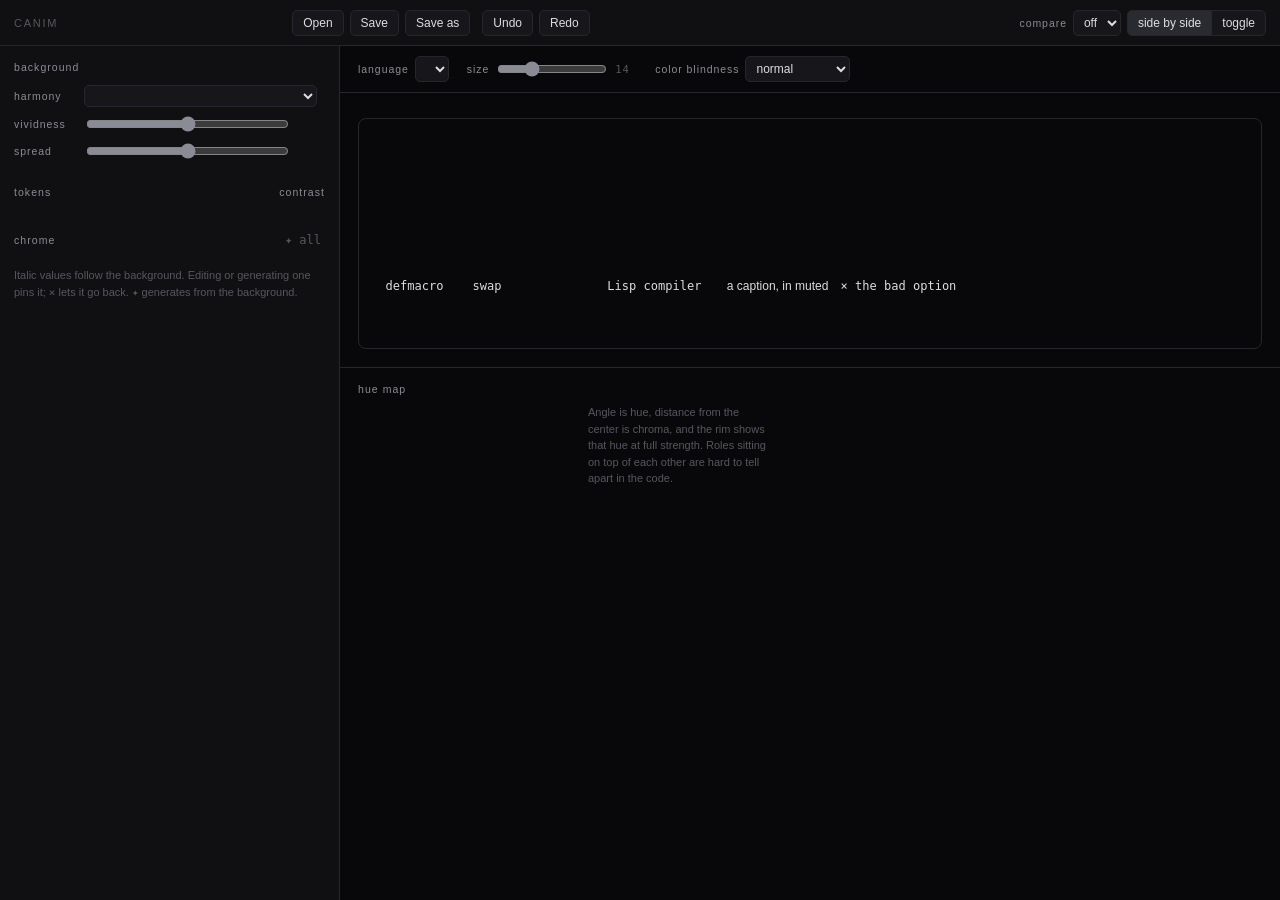
==== canim/theme_editor/app/index.html @ c5aa4ce0 "Make canim its own repository Split out of manim-videos with `git subtree split`, so the eight commi" ====
<!doctype html>
<html lang="en">
<head>
<meta charset="utf-8">
<meta name="viewport" content="width=device-width, initial-scale=1">
<title>canim theme editor</title>
<link rel="stylesheet" href="vendor/katex.min.css">
<link rel="stylesheet" href="app.css">
</head>
<body>

<header class="bar">
  <span class="mark">canim</span>
  <input id="theme-name" class="name" spellcheck="false" aria-label="Theme name">
  <span id="builtin" class="dirty builtin" hidden>built-in</span>
  <span id="dirty" class="dirty" hidden>unsaved</span>

  <div class="group">
    <button data-act="open">Open</button>
    <button data-act="save">Save</button>
    <button data-act="save-as">Save as</button>
  </div>

  <div class="group">
    <button data-act="undo" title="Undo — ⌘Z">Undo</button>
    <button data-act="redo" title="Redo — ⇧⌘Z">Redo</button>
  </div>

  <div class="group push">
    <label class="inline">compare
      <select id="compare-with"><option value="">off</option></select>
    </label>
    <div class="segmented" id="compare-mode" hidden>
      <button data-mode="side" class="on">side by side</button>
      <button data-mode="toggle">toggle</button>
    </div>
  </div>
</header>

<main>
  <aside class="rail">
    <section class="block">
      <h2>background</h2>
      <div id="row-background"></div>
      <div class="knobs">
        <label class="knob">harmony
          <select id="harmony"></select>
        </label>
        <label class="knob">vividness
          <input id="chroma" type="range" min="0.06" max="0.30" step="0.005">
          <output id="chroma-out"></output>
        </label>
        <label class="knob">spread
          <input id="spread" type="range" min="40" max="300" step="5">
          <output id="spread-out"></output>
        </label>
      </div>
    </section>

    <section class="block">
      <div class="block-head">
        <h2>tokens</h2>
        <h2 class="col-head" id="contrast-head">contrast</h2>
      </div>
      <div id="rows-tokens"></div>
    </section>

    <section class="block">
      <div class="block-head">
        <h2>chrome</h2>
        <button class="head-gen" data-gen="chrome"
                title="Generate every chrome color from the background.">✦ all</button>
      </div>
      <div id="rows-chrome"></div>
      <p class="note">Italic values follow the background. Editing or
      generating one pins it; <span class="glyph">×</span> lets it go back.
      <span class="glyph">✦</span> generates from the background.</p>
    </section>
  </aside>

  <div class="work">
    <div class="stage-head">
      <label class="inline">language
        <select id="language"></select>
      </label>
      <label class="inline">size
        <input id="font-size" type="range" min="10" max="24" step="0.5" value="14">
        <output id="font-size-out">14</output>
      </label>
      <label class="inline">color blindness
        <select id="cvd">
          <option value="">normal</option>
          <option value="deuteranopia">deuteranopia</option>
          <option value="protanopia">protanopia</option>
          <option value="tritanopia">tritanopia</option>
        </select>
      </label>
      <span class="hint" id="toggle-hint" hidden>press <kbd>space</kbd> to swap</span>
    </div>

    <div class="stage" id="stage">
      <figure class="pane" id="pane-a">
        <figcaption><span class="pane-name"></span></figcaption>
        <div class="surface">
          <div class="code-wrap">
            <pre class="code" aria-hidden="true"></pre>
            <textarea class="code-input" id="source" spellcheck="false"
                      autocomplete="off" aria-label="Sample code"></textarea>
          </div>
          <div class="chrome-strip">
            <span class="chip">defmacro</span>
            <span class="chip">swap</span>
            <span class="rule"></span>
            <span class="frame">Lisp compiler</span>
            <span class="caption">a caption, in muted</span>
            <span class="danger">× the bad option</span>
          </div>
          <div class="math"></div>
        </div>
      </figure>

      <figure class="pane" id="pane-b" hidden>
        <figcaption><span class="pane-name"></span></figcaption>
        <div class="surface">
          <div class="code-wrap"><pre class="code"></pre></div>
          <div class="chrome-strip">
            <span class="chip">defmacro</span>
            <span class="chip">swap</span>
            <span class="rule"></span>
            <span class="frame">Lisp compiler</span>
            <span class="caption">a caption, in muted</span>
            <span class="danger">× the bad option</span>
          </div>
          <div class="math"></div>
        </div>
      </figure>
    </div>

    <section class="instrument">
      <h2>hue map</h2>
      <div class="instrument-body">
        <svg id="hue-map" viewBox="-134 -134 268 268" role="img"
             aria-label="Palette plotted by hue and chroma"></svg>
        <p class="note">Angle is hue, distance from the center is chroma, and the rim shows that hue at full strength. Roles
        sitting on top of each other are hard to tell apart in the code.</p>
      </div>
    </section>
  </div>
</main>

<dialog id="open-dialog">
  <form method="dialog">
    <h3>Open a theme</h3>
    <ul id="theme-list" class="theme-list"></ul>
    <menu>
      <button value="cancel">Cancel</button>
      <button type="button" id="open-browse" class="primary">Browse files…</button>
    </menu>
  </form>
</dialog>

<dialog id="save-dialog">
  <form method="dialog">
    <h3>Save as</h3>
    <p class="note" id="save-current"></p>
    <menu>
      <button value="cancel">Cancel</button>
      <button type="button" id="save-browse" class="primary">Choose location…</button>
    </menu>
  </form>
</dialog>

<div id="toast" class="toast" hidden></div>

<script src="vendor/katex.min.js"></script>
<script src="app.js"></script>
</body>
</html>
---- canim/theme_editor/app/app.css ----
/* The tool is achromatic on purpose.

   You cannot judge a palette inside a colored interface — any hue in the
   chrome sits next to the swatches and contaminates the comparison. So every
   pixel of this UI is a neutral gray, and the only color on screen is the
   theme being edited. Warnings signal with the ⚠️ glyph, which brings its own
   color, rather than with an accent that would break the rule.

   Data is set in the same monospace canim renders with, so the preview is a
   little closer to the video than a browser default would be. */

:root {
  --ink: #08080a;
  --panel: #101013;
  --raised: #17171b;
  --line: #26262c;
  --line-bright: #383840;
  --text: #dcdce1;
  --dim: #8b8b95;
  --faint: #56565f;

  --mono: Monaco, Menlo, "SF Mono", ui-monospace, monospace;
  --ui: "Helvetica Neue", -apple-system, BlinkMacSystemFont, sans-serif;

  --bar-h: 46px;
  --rail-w: 340px;
}

* { box-sizing: border-box; }

body {
  margin: 0;
  background: var(--ink);
  color: var(--text);
  font: 13px/1.5 var(--ui);
  height: 100vh;
  display: flex;
  flex-direction: column;
  overflow: hidden;
}

h2 {
  margin: 0 0 10px;
  font: 500 10.5px/1 var(--ui);
  letter-spacing: .1em;
  text-transform: lowercase;
  color: var(--dim);
}

button {
  font: 12px var(--ui);
  color: var(--text);
  background: var(--raised);
  border: 1px solid var(--line);
  border-radius: 5px;
  padding: 5px 10px;
  cursor: pointer;
}
button:hover { border-color: var(--line-bright); }
button:active { background: var(--panel); }
button:disabled { color: var(--faint); cursor: default; border-color: var(--line); }
button.primary { background: #2a2a31; }

select, input[type=text] {
  font: 12px var(--ui);
  color: var(--text);
  background: var(--raised);
  border: 1px solid var(--line);
  border-radius: 5px;
  padding: 4px 6px;
}

:focus-visible { outline: 2px solid var(--line-bright); outline-offset: 2px; }

/* --- top bar ------------------------------------------------------------ */

.bar {
  height: var(--bar-h);
  flex: none;
  display: flex;
  align-items: center;
  gap: 12px;
  padding: 0 14px;
  border-bottom: 1px solid var(--line);
  background: var(--panel);
}
.mark {
  font: 500 11px var(--ui);
  letter-spacing: .16em;
  text-transform: uppercase;
  color: var(--faint);
}
.name {
  font: 13px var(--mono);
  color: var(--text);
  background: none;
  border: 1px solid transparent;
  border-radius: 5px;
  padding: 4px 7px;
  width: 210px;
}
.name:hover { border-color: var(--line); }
.dirty {
  font: 10.5px var(--ui);
  letter-spacing: .08em;
  color: var(--dim);
  border: 1px solid var(--line);
  border-radius: 999px;
  padding: 2px 8px;
}
.group { display: flex; gap: 6px; align-items: center; }
.group.push { margin-left: auto; }

.inline {
  display: inline-flex;
  align-items: center;
  gap: 6px;
  font: 10.5px var(--ui);
  letter-spacing: .09em;
  color: var(--dim);
}
.segmented { display: flex; }
.segmented button { border-radius: 0; }
.segmented button:first-child { border-radius: 5px 0 0 5px; }
.segmented button:last-child { border-radius: 0 5px 5px 0; margin-left: -1px; }
.segmented button.on { background: #2a2a31; color: var(--text); }

/* --- layout ------------------------------------------------------------- */

main {
  flex: 1;
  min-height: 0;
  display: grid;
  grid-template-columns: var(--rail-w) 1fr;
}

.rail {
  border-right: 1px solid var(--line);
  background: var(--panel);
  overflow-y: auto;
  padding: 16px 14px 40px;
}
.block + .block { margin-top: 26px; }
.actions { display: flex; flex-wrap: wrap; gap: 6px; margin-top: 10px; }
.note {
  margin: 10px 0 0;
  font-size: 11px;
  line-height: 1.5;
  color: var(--faint);
}
.glyph { font-family: var(--mono); }

.work {
  min-width: 0;
  display: flex;
  flex-direction: column;
  overflow-y: auto;
}

/* --- color rows -------------------------------------------------------- */

.row {
  display: grid;
  grid-template-columns: 26px 1fr auto auto;
  align-items: center;
  gap: 8px;
  padding: 4px 0;
}
/* The swatch is the control: click it for the picker, which carries the hex
   field. A separate always-visible hex input spent a third of the rail on
   something you edit once in twenty changes. */
.row .swatch {
  width: 26px;
  height: 24px;
  padding: 0;
  border: 1px solid var(--line);
  border-radius: 4px;
  cursor: pointer;
  position: relative;
  overflow: hidden;
}
.row .swatch::after {
  content: "";
  position: absolute;
  inset: 0;
  background: var(--swatch);
}
.row.derived .swatch { border-style: dashed; }
.row .label {
  font: 12px var(--mono);
  color: var(--text);
  display: flex;
  align-items: center;
  gap: 5px;
  min-width: 0;
}
.row.derived .label { color: var(--faint); font-style: italic; }
.row .warn { font-size: 11px; cursor: default; }
.row .gen, .row .unpin {
  border: none;
  background: none;
  color: var(--faint);
  padding: 2px 4px;
  font: 12px var(--mono);
  line-height: 1;
  border-radius: 4px;
}
.row .gen:hover, .row .unpin:hover { background: var(--raised); color: var(--text); }
.row .unpin { visibility: hidden; }
.row.pinned .unpin { visibility: visible; }

/* The readout: a hairline bar and a number, so a bad ratio is visible
   without reading it. Full width is 21:1, the top of the WCAG range. */
.readout {
  grid-column: 2 / 5;
  display: flex;
  align-items: center;
  gap: 8px;
  margin: -2px 0 4px;
}
.readout .track { cursor: help;
  flex: 1;
  height: 2px;
  background: var(--line);
  position: relative;
}
.readout .fill { position: absolute; inset: 0 auto 0 0; background: var(--dim); }
.readout .fill.low { background: var(--faint); }
.readout .value { cursor: help;
  font: 10.5px var(--mono);
  color: var(--faint);
  font-variant-numeric: tabular-nums;
  width: 46px;
  text-align: right;
}

/* --- stage -------------------------------------------------------------- */

.stage-head {
  flex: none;
  display: flex;
  align-items: center;
  gap: 18px;
  padding: 10px 18px;
  border-bottom: 1px solid var(--line);
}
.stage-head input[type=range] { width: 110px; accent-color: var(--dim); }
.stage-head output { font: 10.5px var(--mono); color: var(--faint); width: 22px; }
.hint { margin-left: auto; font-size: 11px; color: var(--faint); }
kbd {
  font: 10.5px var(--mono);
  border: 1px solid var(--line);
  border-radius: 3px;
  padding: 1px 4px;
}

.stage {
  display: grid;
  grid-template-columns: 1fr;
  gap: 14px;
  padding: 18px;
}
.stage.side { grid-template-columns: 1fr 1fr; }

.pane { margin: 0; min-width: 0; }
.pane figcaption {
  font: 10.5px var(--ui);
  letter-spacing: .09em;
  color: var(--faint);
  margin-bottom: 7px;
}

/* Everything below is painted by the theme being edited. */
.surface {
  background: var(--bg);
  border: 1px solid var(--line);
  border-radius: 8px;
  padding: 1.3em;
  overflow: hidden;
  /* Everything inside is sized in em off this one value, so the slider scales
     the sample the way changing FONT_SIZE would scale a rendered scene. */
  font-size: var(--preview-size, 14px);
}

.code-wrap { position: relative; }
.code, .code-input {
  margin: 0;
  font-family: var(--mono);
  font-size: 1em;
  line-height: 1.65;
  tab-size: 2;
  white-space: pre;
  overflow-x: auto;
  border: 0;
  padding: 0;
}
.code { color: var(--k-identifier); min-height: 8em; }
.code-input {
  position: absolute;
  inset: 0;
  width: 100%;
  height: 100%;
  resize: none;
  background: transparent;
  color: transparent;
  caret-color: var(--k-identifier);
  outline: none;
}
.code-input::selection { background: rgba(255, 255, 255, .18); }

.k-identifier  { color: var(--k-identifier); }
.k-keyword     { color: var(--k-keyword); }
.k-builtin     { color: var(--k-builtin); }
.k-operator    { color: var(--k-operator); }
.k-literal     { color: var(--k-literal); }
.k-delimiter   { color: var(--k-delimiter); }
.k-punctuation { color: var(--k-punctuation); }
.k-string      { color: var(--k-string); }
.k-comment     { color: var(--k-comment); }

.chrome-strip {
  margin-top: 1.5em;
  display: flex;
  align-items: center;
  gap: 1em;
  flex-wrap: wrap;
  font-family: var(--mono);
  font-size: .86em;
}
.chip {
  padding: .4em .7em;
  border-radius: .5em;
  background: var(--surface);
  border: 1px solid var(--surface-stroke);
  color: var(--k-identifier);
}
.frame {
  padding: .8em 1.1em;
  border-radius: .7em;
  background: var(--frame);
  border: 1px solid var(--frame-stroke);
  color: var(--k-identifier);
}
.rule { width: 5em; height: 2px; background: var(--subtle); }
.caption { color: var(--muted); font-family: var(--ui); font-size: 1em; }
.danger { color: var(--danger); }

.math { margin-top: 1.5em; color: var(--k-identifier); font-size: 1.2em; }
.math .mathcolor-keyword { color: var(--k-keyword); }

/* --- instruments -------------------------------------------------------- */

.instrument {
  border-top: 1px solid var(--line);
  padding: 16px 18px 30px;
}
.instrument-body { display: flex; gap: 20px; align-items: flex-start; }
.instrument .note { max-width: 30ch; margin-top: 0; }
#hue-map { width: 210px; height: 210px; flex: none; }
#hue-map .ring { fill: none; stroke: var(--line); }
#hue-map .spoke { stroke: var(--line); }
#hue-map .dot { stroke: var(--ink); stroke-width: 1.5; }
#hue-map .dot-label {
  font: 9px var(--mono);
  fill: var(--dim);
}
#hue-map .bg-marker { fill: none; stroke: var(--line-bright); stroke-dasharray: 3 3; }

/* --- dialogs and toast -------------------------------------------------- */

dialog {
  background: var(--panel);
  color: var(--text);
  border: 1px solid var(--line);
  border-radius: 10px;
  padding: 18px;
  min-width: 380px;
}
dialog::backdrop { background: rgba(0, 0, 0, .6); }
dialog h3 { margin: 0 0 14px; font-size: 13px; font-weight: 500; }
.stacked { display: block; font-size: 11px; color: var(--dim); margin-top: 12px; }
.stacked input { width: 100%; margin-top: 5px; font-family: var(--mono); }
dialog menu { display: flex; justify-content: flex-end; gap: 8px; margin: 18px 0 0; padding: 0; }

.theme-list { list-style: none; margin: 0; padding: 0; max-height: 260px; overflow-y: auto; }
.theme-list li { border-bottom: 1px solid var(--line); }
.theme-list button {
  width: 100%;
  text-align: left;
  background: none;
  border: 0;
  border-radius: 0;
  padding: 7px 6px;
  font-family: var(--mono);
  display: flex;
  align-items: center;
  gap: 9px;
}
.theme-list button:hover { background: var(--raised); }
.theme-list .swatches { display: flex; gap: 2px; margin-left: auto; }
.theme-list .swatches i { width: 11px; height: 11px; border-radius: 2px; }

.toast {
  position: fixed;
  bottom: 18px;
  left: 50%;
  transform: translateX(-50%);
  background: var(--raised);
  border: 1px solid var(--line);
  border-radius: 6px;
  padding: 8px 14px;
  font-size: 12px;
}

@media (max-width: 900px) {
  main { grid-template-columns: 1fr; }
  .rail { border-right: 0; border-bottom: 1px solid var(--line); }
  .stage.side { grid-template-columns: 1fr; }
}

@media (prefers-reduced-motion: reduce) {
  * { transition: none !important; animation: none !important; }
}


/* --- warning tooltip ----------------------------------------------------- */

/* Our own rather than `title`: the native one waits about a second before it
   appears, which is far too slow for something you are meant to scan while
   dragging a color. This shows on the first hover frame. */
#tip {
  position: fixed;
  z-index: 60;
  max-width: 32ch;
  padding: 7px 10px;
  background: var(--raised);
  color: var(--text);
  border: 1px solid var(--line-bright);
  border-radius: 6px;
  font: 11.5px/1.45 var(--ui);
  pointer-events: none;
  box-shadow: 0 6px 20px rgba(0, 0, 0, .5);
}
#tip[hidden] { display: none; }
#tip .line + .line { margin-top: 5px; }

/* --- color picker -------------------------------------------------------- */

#picker {
  position: fixed;
  z-index: 70;
  width: 232px;
  padding: 12px;
  background: var(--panel);
  border: 1px solid var(--line-bright);
  border-radius: 9px;
  box-shadow: 0 12px 34px rgba(0, 0, 0, .6);
}
#picker[hidden] { display: none; }
#picker .area {
  position: relative;
  height: 130px;
  border-radius: 5px;
  cursor: crosshair;
  touch-action: none;
  background:
    linear-gradient(to top, #000, transparent),
    linear-gradient(to right, #fff, transparent),
    var(--picker-hue);
}
#picker .hue {
  position: relative;
  height: 12px;
  margin-top: 10px;
  border-radius: 3px;
  cursor: ew-resize;
  touch-action: none;
  background: linear-gradient(to right,
    #f00 0%, #ff0 17%, #0f0 33%, #0ff 50%, #00f 67%, #f0f 83%, #f00 100%);
}
#picker .knob {
  position: absolute;
  width: 12px;
  height: 12px;
  margin: -6px 0 0 -6px;
  border: 2px solid #fff;
  border-radius: 50%;
  box-shadow: 0 0 0 1px rgba(0, 0, 0, .55);
  pointer-events: none;
}
#picker .hue .knob { top: 6px; margin-left: -6px; }
#picker .foot { display: flex; align-items: center; gap: 8px; margin-top: 10px; }
#picker .hex {
  flex: 1;
  font: 12px var(--mono);
  color: var(--text);
  background: var(--raised);
  border: 1px solid var(--line);
  border-radius: 4px;
  padding: 4px 6px;
  text-transform: lowercase;
}
#picker .preview {
  width: 26px;
  height: 26px;
  border-radius: 4px;
  border: 1px solid var(--line);
}

/* --- hue map rainbow ------------------------------------------------------ */

#hue-map .rainbow { fill: none; stroke-width: 7; }


/* --- generation knobs ------------------------------------------------------ */

.knobs {
  margin-top: 12px;
  display: grid;
  gap: 7px;
}
.knob {
  display: grid;
  grid-template-columns: 62px 1fr auto;
  align-items: center;
  gap: 8px;
  font: 10.5px var(--ui);
  letter-spacing: .09em;
  color: var(--dim);
}
.knob select { font-size: 11px; padding: 3px 5px; }
.knob input[type=range] { width: 100%; accent-color: var(--dim); }
.knob output {
  font: 10.5px var(--mono);
  color: var(--faint);
  width: 30px;
  text-align: right;
}

.block-head { display: flex; align-items: baseline; justify-content: space-between; }
.col-head { margin-bottom: 10px; }

/* The 4.5 tick: the line between readable and not, marked on the bar so the
   number does not have to be read to know which side it falls on. */
.readout .track::after {
  content: "";
  position: absolute;
  top: -4px;
  bottom: -4px;
  left: 21.43%;            /* 4.5 of the 21 the bar spans */
  width: 1px;
  background: var(--faint);
}

/* Saving a built-in makes a copy instead of writing back. Worth saying before
   the Save button surprises you, not only in the dialog afterwards. */
.dirty.builtin { border-style: dashed; }

.theme-list .group-label {
  font: 500 10px var(--ui);
  letter-spacing: .1em;
  text-transform: lowercase;
  color: var(--faint);
  padding: 10px 6px 4px;
  border-bottom: 0;
}

/* Sits where the background row's ✦ all sits, so "generate the whole group"
   is in the same place in both sections. */
.head-gen {
  border: none;
  background: none;
  color: var(--faint);
  font: 12px var(--mono);
  padding: 0 4px 10px;
  border-radius: 4px;
}
.head-gen:hover { color: var(--text); }
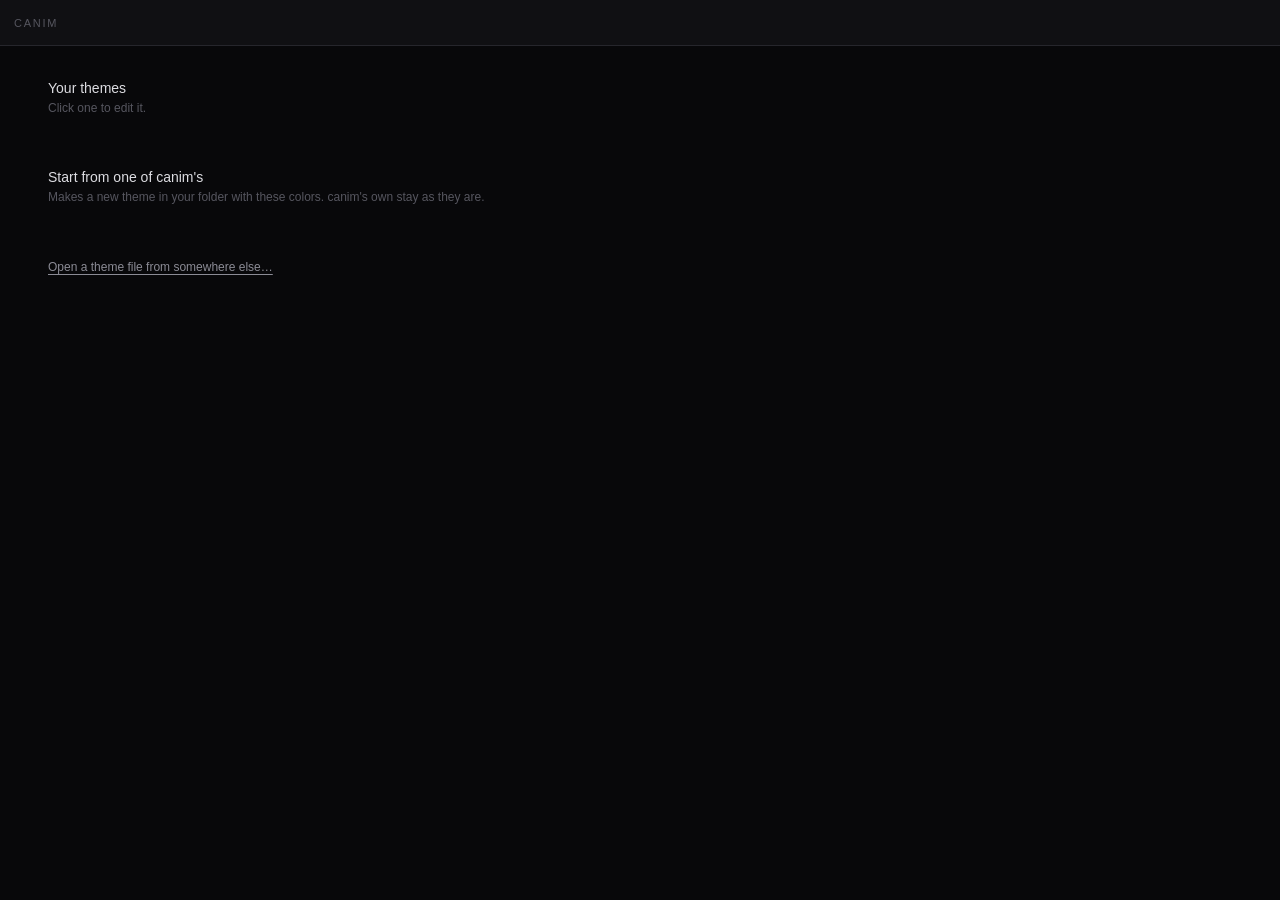
==== commit 8d526521: "Theme editor: home screen and a New dialog instead of Open / Save as The editor opened on one of can" ====
--- a/canim/theme_editor/app/index.html
+++ b/canim/theme_editor/app/index.html
@@ -7,26 +7,27 @@
 <link rel="stylesheet" href="vendor/katex.min.css">
 <link rel="stylesheet" href="app.css">
 </head>
-<body>
+<body class="home-view">
 
 <header class="bar">
   <span class="mark">canim</span>
-  <input id="theme-name" class="name" spellcheck="false" aria-label="Theme name">
-  <span id="builtin" class="dirty builtin" hidden>built-in</span>
-  <span id="dirty" class="dirty" hidden>unsaved</span>
-
-  <div class="group">
-    <button data-act="open">Open</button>
-    <button data-act="save">Save</button>
-    <button data-act="save-as">Save as</button>
-  </div>
-
-  <div class="group">
+  <span class="home-only where" id="home-where"></span>
+
+  <button class="edit-only back" data-act="home">← Themes</button>
+  <input id="theme-name" class="name edit-only" spellcheck="false" aria-label="Theme name">
+  <span id="dirty" class="dirty edit-only" hidden>unsaved</span>
+
+  <div class="group edit-only">
+    <button data-act="save" title="Save — ⌘S">Save</button>
+    <button data-act="new-from-current">New</button>
+  </div>
+
+  <div class="group edit-only">
     <button data-act="undo" title="Undo — ⌘Z">Undo</button>
     <button data-act="redo" title="Redo — ⇧⌘Z">Redo</button>
   </div>
 
-  <div class="group push">
+  <div class="group push edit-only">
     <label class="inline">compare
       <select id="compare-with"><option value="">off</option></select>
     </label>
@@ -37,7 +38,19 @@
   </div>
 </header>
 
-<main>
+<section id="home" class="home home-only">
+  <h2 class="home-head">Your themes</h2>
+  <p class="home-sub">Click one to edit it.</p>
+  <div class="cards" id="cards-yours"></div>
+
+  <h2 class="home-head">Start from one of canim's</h2>
+  <p class="home-sub">Makes a new theme in your folder with these colors. canim's own stay as they are.</p>
+  <div class="cards" id="cards-canim"></div>
+
+  <p class="home-sub"><button class="link" id="open-browse">Open a theme file from somewhere else…</button></p>
+</section>
+
+<main class="edit-only">
   <aside class="rail">
     <section class="block">
       <h2>background</h2>
@@ -148,24 +161,35 @@
   </div>
 </main>
 
-<dialog id="open-dialog">
-  <form method="dialog">
-    <h3>Open a theme</h3>
-    <ul id="theme-list" class="theme-list"></ul>
+<dialog id="new-dialog">
+  <form method="dialog" id="new-form">
+    <h3>New theme</h3>
+    <label class="stacked">Name
+      <input type="text" id="new-name" spellcheck="false" autocomplete="off">
+    </label>
+
+    <div class="stacked">Start from</div>
+    <label class="start" id="start-generate">
+      <input type="radio" name="start" value="generate">
+      <span>a background, with every color generated</span>
+      <button type="button" class="swatch" id="new-background" aria-label="Background"></button>
+    </label>
+    <label class="start" id="start-copy">
+      <input type="radio" name="start" value="copy">
+      <span id="copy-label"></span>
+      <span class="swatches" id="copy-swatches"></span>
+    </label>
+
+    <div class="stacked">Saved to</div>
+    <div class="where-row">
+      <span id="new-path" class="path"></span>
+      <button type="button" class="link" id="new-browse">change…</button>
+    </div>
+    <p class="error" id="new-error" hidden></p>
+
     <menu>
-      <button value="cancel">Cancel</button>
-      <button type="button" id="open-browse" class="primary">Browse files…</button>
-    </menu>
-  </form>
-</dialog>
-
-<dialog id="save-dialog">
-  <form method="dialog">
-    <h3>Save as</h3>
-    <p class="note" id="save-current"></p>
-    <menu>
-      <button value="cancel">Cancel</button>
-      <button type="button" id="save-browse" class="primary">Choose location…</button>
+      <button type="button" id="new-cancel">Cancel</button>
+      <button type="submit" class="primary">Create</button>
     </menu>
   </form>
 </dialog>
--- a/canim/theme_editor/app/app.css
+++ b/canim/theme_editor/app/app.css
@@ -565,6 +565,89 @@
   border-bottom: 0;
 }
 
+/* --- home and editing ------------------------------------------------------ */
+
+/* The page is either the home screen or the editor; one body class picks. */
+body.home-view .edit-only,
+body:not(.home-view) .home-only { display: none !important; }
+
+.where { font-size: 11.5px; color: var(--faint); font-family: var(--mono); }
+.back { background: none; border-color: transparent; color: var(--dim); padding: 5px 6px; }
+.back:hover { color: var(--text); }
+
+.home { flex: 1; overflow-y: auto; padding: 34px 48px 60px; }
+.home-head { font: 500 14px var(--ui); letter-spacing: 0; text-transform: none; color: var(--text); margin: 0 0 3px; }
+.home-sub { font-size: 12px; color: var(--faint); margin: 0 0 16px; }
+.cards {
+  display: grid;
+  grid-template-columns: repeat(auto-fill, minmax(190px, 1fr));
+  gap: 14px;
+  margin-bottom: 36px;
+}
+.card {
+  padding: 0;
+  text-align: left;
+  border-radius: 8px;
+  overflow: hidden;
+  background: var(--panel);
+  display: flex;
+  flex-direction: column;
+}
+.card .thumb { height: 86px; padding: 12px; display: flex; flex-direction: column; gap: 6px; }
+.card .thumb i { display: block; height: 5px; border-radius: 2px; }
+.card .card-name { padding: 8px 10px; font: 12px var(--mono); }
+.card.new {
+  border-style: dashed;
+  align-items: center;
+  justify-content: center;
+  gap: 4px;
+  min-height: 122px;
+  color: var(--dim);
+  background: none;
+}
+.card.new b { font-size: 22px; font-weight: 300; }
+
+button.link {
+  background: none;
+  border: 0;
+  padding: 0;
+  color: var(--dim);
+  text-decoration: underline;
+  text-underline-offset: 3px;
+}
+button.link:hover { color: var(--text); }
+
+#new-dialog { width: 460px; }
+#new-dialog .stacked { margin-top: 14px; }
+.start {
+  display: flex;
+  align-items: center;
+  gap: 10px;
+  margin-top: 6px;
+  padding: 8px 10px;
+  border: 1px solid var(--line);
+  border-radius: 6px;
+  font: 12px var(--mono);
+  cursor: pointer;
+}
+.start:has(input:checked) { border-color: var(--dim); }
+.start[hidden] { display: none; }
+.start input { margin: 0; accent-color: var(--dim); }
+.start .swatches, .start .swatch { margin-left: auto; }
+.start .swatches { display: flex; gap: 2px; }
+.start .swatches i { width: 11px; height: 11px; border-radius: 2px; }
+.start .swatch {
+  width: 26px; height: 20px; padding: 0;
+  border: 1px solid var(--line-bright);
+  border-radius: 4px;
+  background: var(--swatch);
+}
+.where-row { display: flex; align-items: baseline; gap: 10px; margin-top: 5px; }
+/* A line reserved before the path arrives, so the dialog does not jump. */
+.where-row .path { font: 11.5px var(--mono); color: var(--dim); overflow-wrap: anywhere; min-height: 1.5em; }
+.error { font-size: 12px; color: var(--text); margin: 12px 0 0; }
+.error::before { content: "⚠️ "; }
+
 /* Sits where the background row's ✦ all sits, so "generate the whole group"
    is in the same place in both sections. */
 .head-gen {
